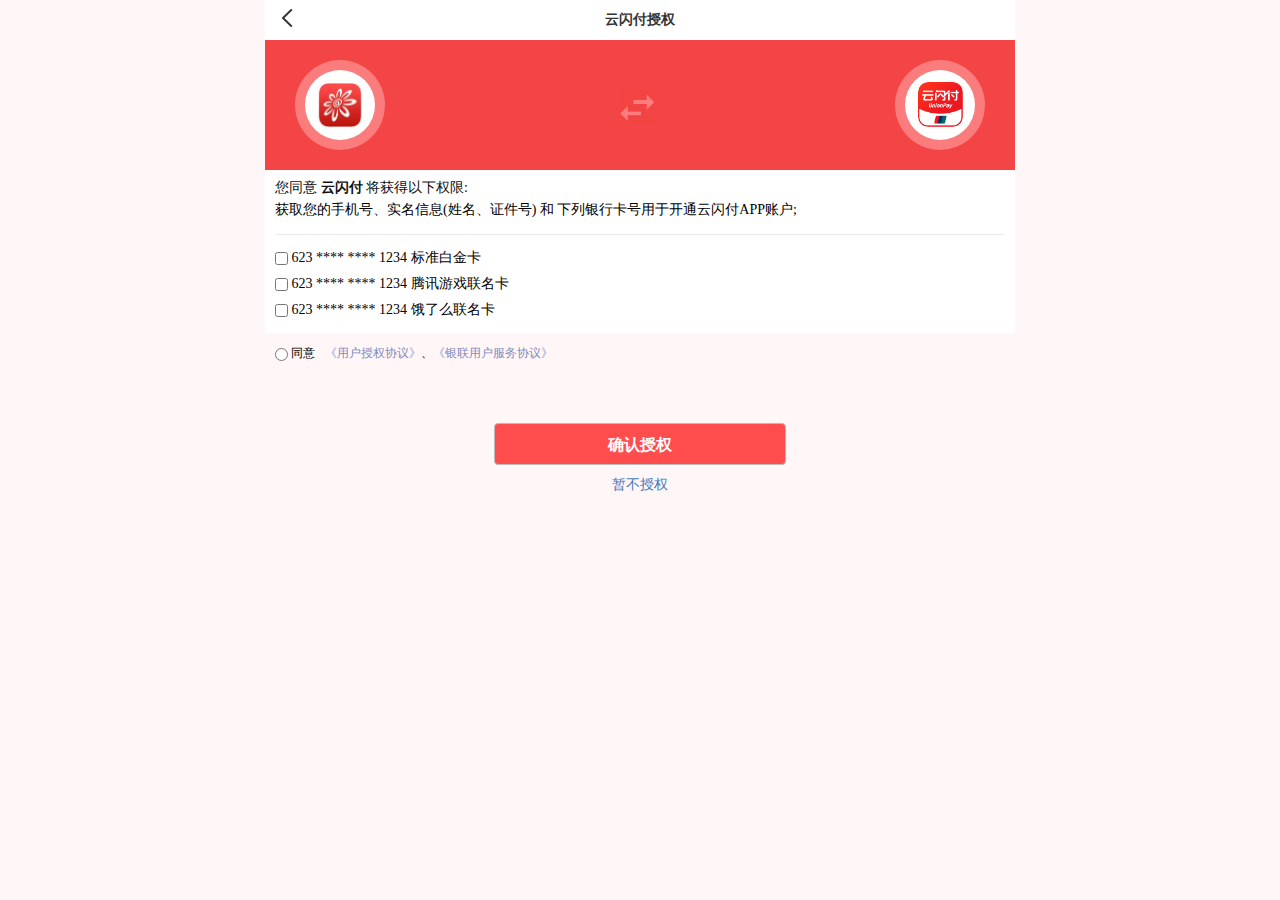
==== src/main/webapp/html/bankAccess.html @ db35e7c2 "Initial commit" ====
<!DOCTYPE html>
<html>
<meta name="viewport" content="width=device-width,initial-scale=1,minimum-scale=1,maximum-scale=1,user-scalable=no">
<meta name="format-detection" content="telephone=no">
<meta charset="utf-8">
<head>
    <title>云闪付授权</title>
    <link rel="stylesheet" type="text/css" href="../css/bank.css"/>
</head>
<body>
<div class="wrap">
    <div class="header">
        <span class="icon" id="back"></span>
        云闪付授权
    </div>

    <div class="topImg">
        <div class="icon-wrap left">
            <img src="../img/bank.jpg" class="appImg" alt="银行图标"/>
        </div>
        <div class="icon-link"></div>
        <div class="icon-wrap right">
            <img src="../img/up.png" class="appImg" alt="云闪付图标"/>
        </div>
    </div>

    <div class="info">
        <p>
            您同意 <b>云闪付</b> 将获得以下权限:
        </p>
        <p>
            获取您的手机号、实名信息(姓名、证件号) 和 下列银行卡号用于开通云闪付APP账户;
        </p>
        <div class="cardList">
            <div class="card-item">
                <input name="check-01" id="card-01" type="checkbox" value="" />
                <label for="card-01">623 **** **** 1234 <span>标准白金卡</span></label>

            </div>
            <div class="card-item">
                <input name="check-02" id="card-02" type="checkbox" value="" />
                <label for="card-02">623 **** **** 1234 <span>腾讯游戏联名卡</span></label>

            </div>
            <div class="card-item">
                <input name="check-03" id="card-03" type="checkbox" value="" />
                <label for="card-03">623 **** **** 1234 <span>饿了么联名卡</span></label>

            </div>
            <input type="hidden" id="mobile" value="18905565507" />
        </div>
    </div>

    <div class="form">
        <div class="checkWrap">
            <input name="check" id="agree" type="radio" value="" />
            <label for="agree">同意</label>
        </div>
        <a>《用户授权协议》</a><span>、</span><a>《银联用户服务协议》</a>

        <div class="bottom">
            <div class="confirmBtn" id="btn">确认授权</div>
            <a id="cancelBtn" href="javascript:void(0)">暂不授权</a>
        </div>

    </div>

</div>

<script type="text/javascript" src="../js/zepto.min.js"></script>
<script type="text/javascript" src="../js/util.js"></script>
<script type="text/javascript" src="../js/bankAccess.js"></script>

</body>
</html>
---- src/main/webapp/css/bank.css ----
html,body,*{
    padding:0;
    margin:0;
}
body {
-webkit-tap-highlight-color: rgba(0, 0, 0, 0);
}

a{
    text-decoration: none;
}

a:-webkit-any-link {
    color: inherit;
}

.left{
    float: left;
}

.right{
    float: right;
}

html{
    background-color: #FFF7F7;
    font-size: 12px;
}
.rootPage{
    background-color: #4397d5;
}
/**
* page 样式
*/
.index{
    background-color: #eee;
    padding-bottom:100px
}

.top{
    width: 205px;
    margin: 10px auto;
}
.content{
    width: 274px;
    margin: 0 auto;
}
.footer{
    width: 238px;
    margin: 0 auto;
    position: relative;
}

.footer .upLink{
    position: absolute;
    width: 50px;
    height: 60px;
    right: 0;
    bottom: 0;
}


.enterLink{
    width: 150px;
    height: 150px;
    margin:100px auto 0;
    text-align: center;
    text-decoration: underline;
    display: block;
    color:#8289c0;
    font-size: 14px;
    font-weight: bold;
    border: 3px solid #eee;
    border-radius: 150px;
    line-height: 150px;
    background-color: #fff;
}

.enterLink a{
    color:#4954a9;
}


.header{
    height: 40px;
    line-height: 40px;
    background-color: #fff;
    color: #333;
    text-align: center;
    font-size: 14px;
    position: relative;
    width: 100%;
    font-weight: bold;
}

.header .icon{
    display: inline-block;
    position: absolute;
    background: url("../img/back_black@2x.png") no-repeat;
    background-size: contain;
    width: 24px;
    height: 24px;
    left:10px;
    top:6px;
}

.wrap{
    max-width: 750px;
    margin:0 auto;
    position:relative;
    box-sizing: border-box;
}

.topImg{
    width: 100%;
    margin:0 auto;
    text-align: center;
    background-color: rgba(242, 51, 51, 0.91);
    overflow: hidden;
    padding:20px 30px;
    box-sizing: border-box;
}

.icon-link{
    background: url("../img/arrow.png") no-repeat;
    background-size: contain;
    width: 35px;
    height: 35px;
    position: absolute;
    vertical-align: middle;
    top:90px;
    left: 50%;
    margin-left: -20px;

    float: left;
}

.icon-wrap{
    width: 90px;
    height:90px;
    position: relative;
    background-color: rgba(253, 137, 137, 0.81);
    border-radius: 100px;
}
.icon-wrap.right img{
    width: 45px;
    height: 45px;
    top: 22px;
}

.icon-wrap:after{
    width: 70px;
    height:70px;
    content:'';
    position: absolute;
    background-color: #fff;
    border-radius: 80px;
    z-index: 1;
    top:10px;
    left: 10px;
}

.icon-wrap img{
    width: 50px;
    height:50px;
    border-radius: 10px;
    position: relative;
    z-index: 100;
    top:20px;
}
.appImg{
    vertical-align: middle;
    text-align: center;
    position: relative;
}

.info{
    padding:5px 10px 0;
    background-color: #fff;
}

.info p{
    font-size: 14px;
}

.info p:nth-child(1){
    font-size: 14px;
    color: #101010;
    line-height: 26px;

}


.info p:nth-child(2){
    color:#000;
    margin-bottom: 15px;
}

.cardList{
    border-top: 1px solid #ECE9E9;
    padding:10px 0;
}
.card-item{
    line-height: 26px;
    font-size: 14px;
}
.card-item input{
    vertical-align: middle;
}

.form{
    padding:10px;
    box-sizing: border-box;
    overflow: hidden;
}
.form a{
    color: #8289c0;
    line-height: 20px;
}
.checkWrap{
    float:left;
    margin-right: 10px;
    line-height: 20px;
}
.checkWrap input{
    vertical-align: middle;
}



.bottom a{
    font-size: 14px;
    color:#437ABA;
    text-align: center;
    width:40%;
    margin:0 auto;
    display: block;
}
.confirmBtn{
    width:40%;
    box-sizing: border-box;
    line-height: 42px;
    background-color: #ED171F;
    margin:60px auto 10px;
    text-align: center;
    color:#fff;
    font-size: 16px;
    font-weight:bold;

    height: 42px;
    border-radius: 4px;
    background-color: rgba(255, 77, 77, 1);
    color: rgba(255, 255, 255, 1);
    border: 1px solid rgba(187, 187, 187, 1);

}

.gray{
    background-color: #ddd;
    color:#c3c3c3;
}

/**
* UI 组件样式 、
* loading 、toast、alert
*/
.fadeIn {
    -moz-animation: fadeIn 1s 0s ease both;
    -ms-animation: fadeIn 1s 0s ease both;
    -o-animation: fadeIn 1s 0s ease both;
    -webkit-animation: fadeIn 1s 0s ease both;
    animation: fadeIn 1s 0s ease both;
}
.fadeOut {
    -moz-animation: fadeOut 1s 0s ease both;
    -ms-animation: fadeOut 1s 0s ease both;
    -o-animation: fadeOut 1s 0s ease both;
    -webkit-animation: fadeOut 1s 0s ease both;
    animation: fadeOut 1s 0s ease both;
}
.up-ui-toast {
    position: absolute;
    top: 50%;
    left: 50%;
    transform: translate(-50%, -50%);
    -webkit-transform: translate(-50%, -50%);
    -ms-transform: translate(-50%, -50%);
    -moz-transform: translate(-50%, -50%);
    -o-transform: translate(-50%, -50%);
    z-index: 999;
    width: 44%;
    padding: 5px;
    background-color: rgba(102, 102, 102, 0.8);
    color: #fff;
    line-height: 30px;
    text-align: center;
    border-radius: 10px;
}
.up-ui-toast p {
    line-height: 20px;
    font-size: 14px;
}
.up-ui-toast p.title {
    line-height: 30px;
    font-size: 16px;
}
.up-ui-alert {
    position: absolute;
    top: 50%;
    left: 50%;
    transform: translate(-50%, -50%);
    -webkit-transform: translate(-50%, -50%);
    -ms-transform: translate(-50%, -50%);
    -moz-transform: translate(-50%, -50%);
    -o-transform: translate(-50%, -50%);
    z-index: 999;
    width: 54%;
    background-color: #fff;
    text-align: center;
    border-radius: 10px;
}
.up-ui-alert .msg {
    padding: 10px;
    line-height: 20px;
}
.up-ui-alert .msg p {
    line-height: 30px;
}
.up-ui-alert .msg p.title {
    font-weight: bold;
    line-height: 30px;
}
.up-ui-alert .buttons {
    border-top: 1px solid #9B9B9B;
    overflow: hidden;
    color: #4a90e2;
    line-height: 32px;
}
.up-ui-alert .btn {
    float: left;
    box-sizing: border-box;
    border-right: 1px solid #9B9B9B;
    width: 100%;
}
.up-ui-alert .btn:last-child {
    border: none;
}
.up-ui-loading {
    z-index: 999;
    background-size: 90px;
    position: fixed;
    top: 0;
    bottom: 0;
    left: 0;
    right: 0;
    background-color: rgba(0, 0, 0, 0.6);
}
.up-ui-loading .loading-icon{
    position: absolute;
    top: 50%;
    left: 50%;
    transform: translate(-50%, -50%);
    -webkit-transform: translate(-50%, -50%);
    -ms-transform: translate(-50%, -50%);
    -moz-transform: translate(-50%, -50%);
    -o-transform: translate(-50%, -50%);
    z-index: 999;
    text-align: center;
    border-radius: 10px;
    background-color: #fff;
    width: 50px;
    height: 50px;
    padding:15px;

}
.up-ui-loading img{
    width: 50px;
    height: 50px;
    vertical-align: middle;
    text-align: center;
}
.ui-mask {
    position: fixed;
    background-color: rgba(0, 0, 0, 0.6);
    width: 100%;
    height: 100%;
    left: 0;
    top: 0;
    z-index: 99;
}
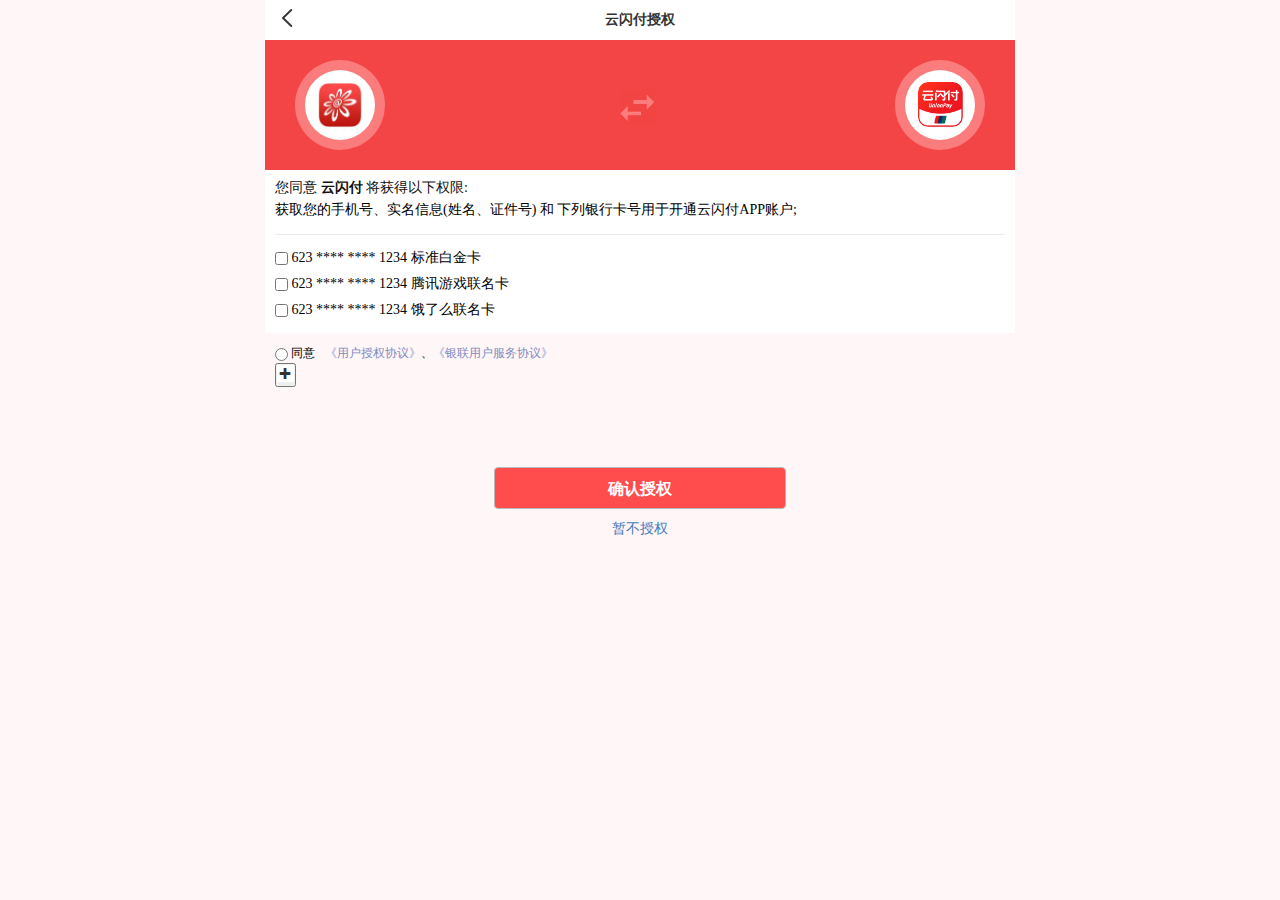
==== commit 971fd3eb: "pm branch" ====
--- a/src/main/webapp/html/bankAccess.html
+++ b/src/main/webapp/html/bankAccess.html
@@ -1,5 +1,5 @@
 <!DOCTYPE html>
-<html>
+<html xmlns="http://www.w3.org/1999/html">
 <meta name="viewport" content="width=device-width,initial-scale=1,minimum-scale=1,maximum-scale=1,user-scalable=no">
 <meta name="format-detection" content="telephone=no">
 <meta charset="utf-8">
@@ -47,9 +47,9 @@
                 <label for="card-03">623 **** **** 1234 <span>饿了么联名卡</span></label>
 
             </div>
-            <input type="hidden" id="mobile" value="18905565507" />
         </div>
     </div>
+
 
     <div class="form">
         <div class="checkWrap">
@@ -57,6 +57,22 @@
             <label for="agree">同意</label>
         </div>
         <a>《用户授权协议》</a><span>、</span><a>《银联用户服务协议》</a>
+
+        <br />
+        <button id="plusInfo" value="show"><img id="changImg" src="../img/plus.png" /></button>
+        <!--<button id="minusInfo" hidden="hidden"><img id="minusImg" src="../img/minus.png" /></button >-->
+
+        <div class="minform">
+            <div class="requestUserInfo" id="requestInfo" hidden="hidden">
+                填写模拟请求用户信息: <br />
+                姓名:&nbsp;&ensp;：<input type="text" id="userName" /><br />
+                身份证号：<input type="text" id="certifId" /> <br />
+                手机号&nbsp;：<input type="text" id="mobile"> <br />
+                卡号&nbsp;&nbsp;：<input type="text" id="userCard">
+            </div>
+        </div>
+
+
 
         <div class="bottom">
             <div class="confirmBtn" id="btn">确认授权</div>
--- a/src/main/webapp/css/bank.css
+++ b/src/main/webapp/css/bank.css
@@ -224,6 +224,21 @@
 }
 .checkWrap input{
     vertical-align: middle;
+}
+
+.requestUserInfo{
+    float:left;
+    margin-right: 10px;
+    line-height: 20px;
+}
+.requestUserInfo input{
+    vertical-align: middle;
+}
+
+.minform{
+    padding:10px;
+    box-sizing: border-box;
+    overflow: hidden;
 }
 
 
